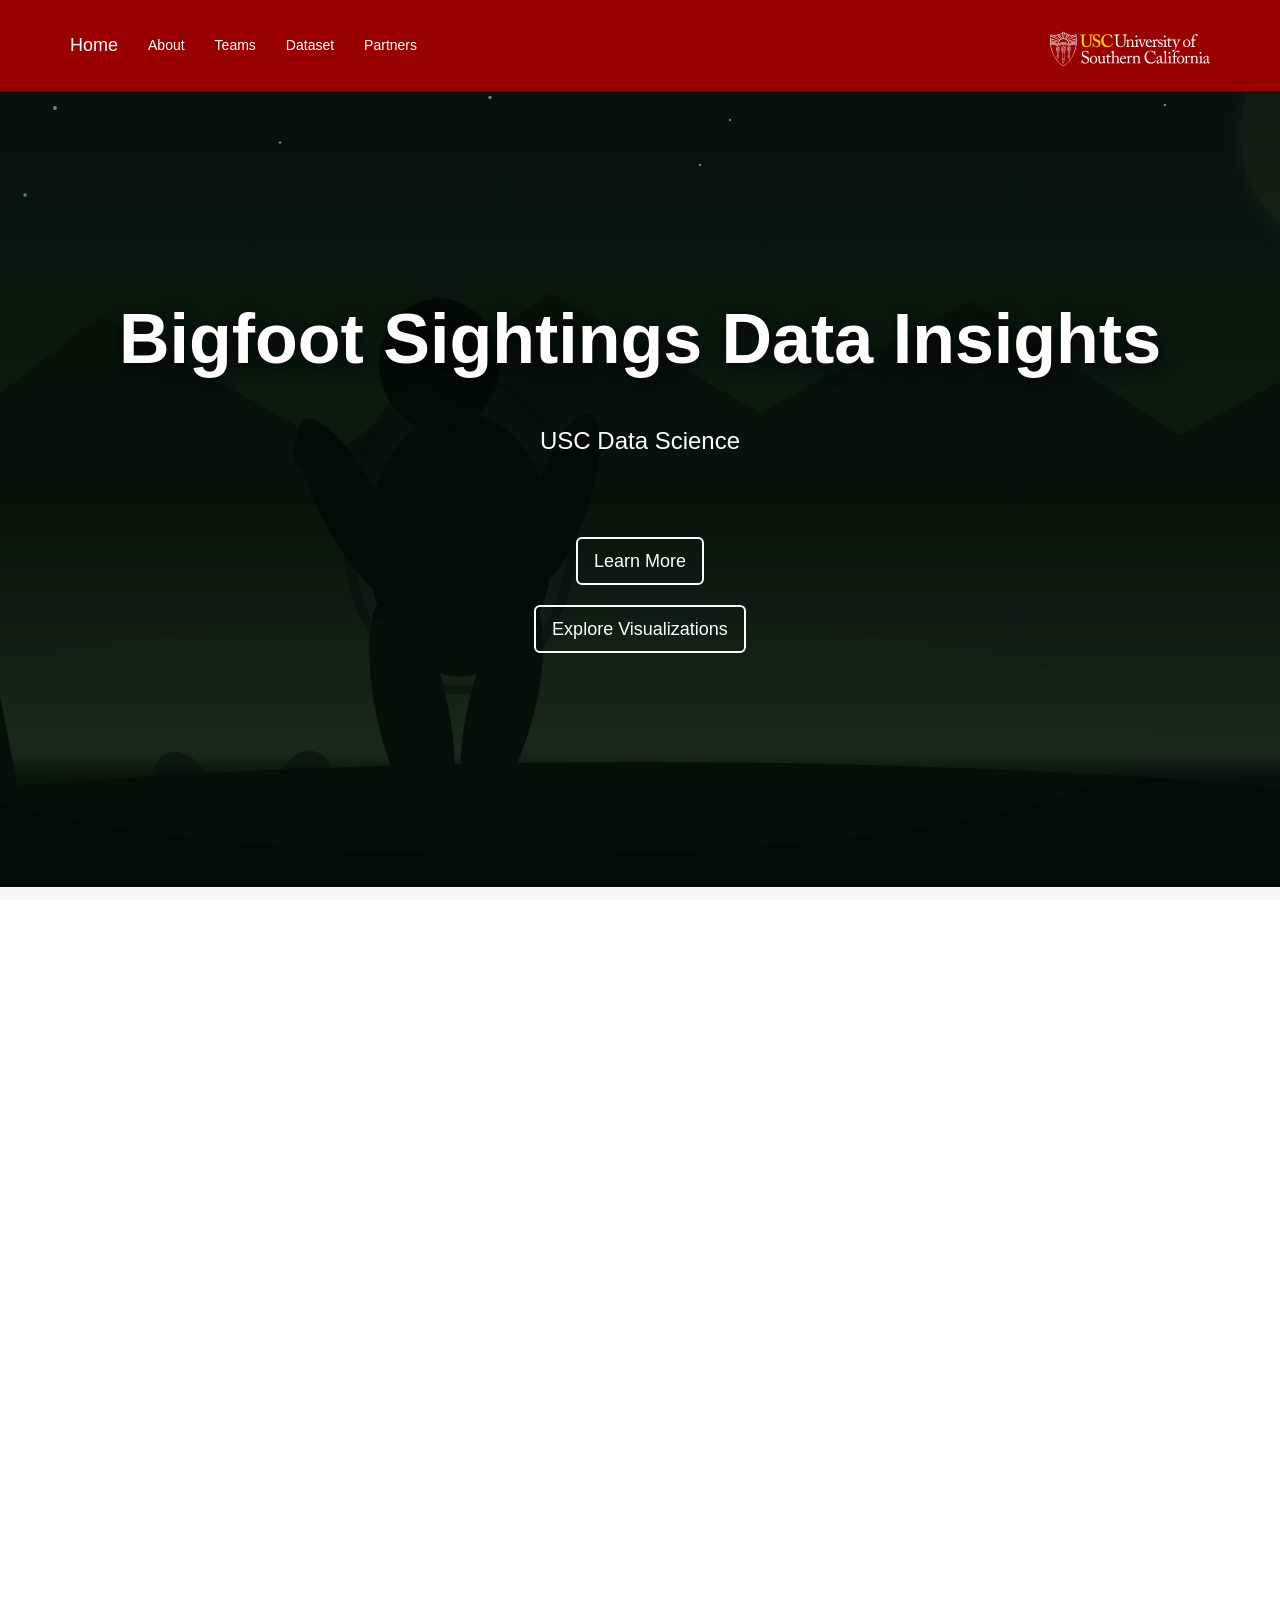
==== index.html @ 20e628a5 "Initial scaffold for bigfoot.usc.edu DSCI 550 Bigfoot sightings data visualization site modeled on h" ====
<!DOCTYPE html>
<html lang="en">
<head>
    <meta charset="utf-8">
    <meta http-equiv="X-UA-Compatible" content="IE=edge">
    <meta name="viewport" content="width=device-width, initial-scale=1">
    <title>USC Data Science - Bigfoot Sightings Data Insights</title>
    <link rel="stylesheet" href="https://maxcdn.bootstrapcdn.com/bootstrap/3.3.7/css/bootstrap.min.css">
    <link href="css/scrolling-nav.css" rel="stylesheet">
    <link href="css/styles.css" rel="stylesheet">
</head>

<body id="page-top" data-spy="scroll" data-target=".navbar-fixed-top">

    <!-- Navigation -->
    <div id="nav-main">
        <nav class="navbar navbar-default navbar-fixed-top" role="navigation">
            <div class="container">
                <div class="navbar-header page-scroll">
                    <button type="button" class="navbar-toggle" data-toggle="collapse" data-target=".navbar-ex1-collapse">
                        <span class="sr-only">Toggle navigation</span>
                        <span class="icon-bar"></span>
                        <span class="icon-bar"></span>
                        <span class="icon-bar"></span>
                    </button>
                    <a class="navbar-brand page-scroll" href="#page-top" style="color:white">Home</a>
                </div>
                <div class="collapse navbar-collapse navbar-ex1-collapse">
                    <ul class="nav navbar-nav">
                        <li class="hidden"><a class="page-scroll" href="#page-top"></a></li>
                        <li><a class="page-scroll" href="#about"      style="color:#ffffff">About</a></li>
                        <li><a class="page-scroll" href="#features"   style="color:#ffffff">Teams</a></li>
                        <li><a class="page-scroll" href="#search"     style="color:#ffffff">Dataset</a></li>
                        <li><a class="page-scroll" href="#learn-more" style="color:#ffffff">Partners</a></li>
                    </ul>
                    <a href="http://usc.edu" class="pull-right" style="margin-top:10px">
                        <img src="images/usc-shield-name-white.svg" width="160px" height="38px" alt="USC">
                    </a>
                </div>
            </div>
        </nav>
    </div>

    <!-- Hero -->
    <section id="intro" class="intro-section bigfoot-intro">
        <div class="container" style="padding-top:100px">
            <div class="row">
                <div class="col-lg-12">
                    <h1 class="title">Bigfoot Sightings Data Insights</h1>
                    <br>
                    <a style="text-decoration:none" href="http://irds.usc.edu/">
                        <h3 id="irdsgroup">USC Data Science</h3>
                    </a>
                </div>
            </div>
            <div class="row" style="padding-top:15px">
                <div class="col-md-12">
                    <a class="btn btn-default btn-lg page-scroll" href="#about" style="margin-top:5%">Learn More</a>
                </div>
            </div>
            <div class="row" style="padding-top:20px">
                <div class="col-md-12">
                    <a class="btn btn-default btn-lg" href="https://nguyenlamvu88.github.io/dsci550_assignment_3_visualizations/dsci550_bigfoot_sightings_visualizations.html" target="_blank">Explore Visualizations</a>
                </div>
            </div>
        </div>
    </section>

    <!-- About -->
    <section id="about" class="about-section" style="margin-top:-1%; margin-bottom:5%">
        <div class="container">
            <div class="row">
                <hr class="about-divider">
                <h1>About Us</h1>
                <hr class="about-divider">
                <div class="jumbotron" style="margin-bottom:5%; margin-top:3%">
                    <h2>What is Bigfoot Sightings Data Insights?</h2>
                    <p class="lead text-left" style="margin-top:2%">
                        This site presents DSCI 550 student work on the Bigfoot Field Researchers Organization (BFRO)
                        sightings dataset. Across three assignments, teams enriched Bigfoot encounter reports with
                        geospatial, environmental, temporal, and multimodal features, then turned that data into
                        interactive browser-based D3 visualizations.
                    </p>
                    <p class="lead text-left">
                        The first assignment asked students to augment the BFRO dataset with derived fields and at
                        least three additional public datasets (weather, terrain, moon phase, population density).
                        The second assignment added GeoTopicParser, SpaCy named entities, AI-generated imagery, image
                        captions, and object-recognition features. The third assignment asked teams to build D3
                        mini-sites and explore MEMEX ImageSpace, ImageCat, GeoParser, and Solr/ElasticSearch workflows.
                    </p>
                </div>
                <div class="col-md-4">
                    <div class="media">
                        <div class="media-body">
                            <h4 class="media-heading">Extraction &amp; Enrichment</h4>
                            Students derived geospatial, environmental, moon-phase, witness-count, evidence, and
                            temporal features from BFRO encounter reports spanning decades of sightings across the US.
                        </div>
                    </div>
                </div>
                <div class="col-md-4">
                    <div class="media">
                        <div class="media-body">
                            <h4 class="media-heading">Interactive Visualizer</h4>
                            Team mini-sites use D3 to explore sighting geography, moon-phase correlations, witness
                            language patterns, proximity to geographic features, and temporal trends.
                        </div>
                    </div>
                </div>
                <div class="col-md-4">
                    <div class="media">
                        <div class="media-body">
                            <h4 class="media-heading">Publicizer</h4>
                            The gallery preserves student data science work as a static IRDS site deployable under
                            the USC Data Science pages and browsable without a server.
                        </div>
                    </div>
                </div>
            </div>
        </div>
    </section>

    <!-- Teams -->
    <section id="features" class="features-section" style="margin-top:-1%; margin-bottom:5%">
        <div class="container">
            <div class="row">
                <div class="col-lg-12">
                    <hr class="featurette-divider">
                    <h1>Student Visualization Teams</h1>
                    <hr class="featurette-divider">
                </div>

                <!-- Card: Vu Nguyen (Spring 2024) -->
                <div class="col-sm-6 col-md-4">
                    <div class="thumbnail team-card">
                        <img src="images/bigfoot-banner.svg" alt="Bigfoot sightings map visualization">
                        <div class="caption">
                            <h3>Vu L. Nguyen &mdash; Spring 2024</h3>
                            <p>
                                Five D3.js visualizations on BFRO sightings data: a US geographical distribution
                                map, sightings-by-moon-phase temporal chart, witness report word cloud, Mapbox
                                proximity heatmap, and a treemap of witness counts by region and category.
                            </p>
                            <p>
                                <a href="https://nguyenlamvu88.github.io/dsci550_assignment_3_visualizations/dsci550_bigfoot_sightings_visualizations.html"
                                   class="btn btn-primary" role="button" target="_blank">View Visualizations</a>
                                <a href="https://github.com/nguyenlamvu88/dsci550_assignment_3_visualizations"
                                   class="btn btn-default" role="button" target="_blank">GitHub</a>
                            </p>
                        </div>
                    </div>
                </div>

                <!-- Card: Team 13 / Abotansky (Spring 2024) -->
                <div class="col-sm-6 col-md-4">
                    <div class="thumbnail team-card">
                        <img src="images/bigfoot-banner.svg" alt="Bigfoot data visualization">
                        <div class="caption">
                            <h3>Team 13 &mdash; Spring 2024</h3>
                            <span class="tag-offline">Site currently offline</span>
                            <p>
                                Team 13 (led by A. Botansky) produced the
                                <code>TEAM_13_DSCI550_WEBDATAVIZ</code> mini-site with interactive D3
                                visualizations of BFRO Bigfoot sightings. The GitHub Pages deployment has
                                since gone offline; the source repository may be recoverable or re-hosted here.
                            </p>
                            <p>
                                <a href="https://abotansky.github.io/TEAM_13_DSCI550_WEBDATAVIZ/html/"
                                   class="btn btn-primary" role="button" target="_blank">View Site (may be offline)</a>
                            </p>
                        </div>
                    </div>
                </div>

                <!-- Card: Bergseth et al. Team (Spring 2023) -->
                <div class="col-sm-6 col-md-4">
                    <div class="thumbnail team-card">
                        <img src="images/bigfoot-banner.svg" alt="Bigfoot D3 visualizations">
                        <div class="caption">
                            <h3>Bergseth et al. &mdash; Spring 2023</h3>
                            <span class="tag-offline">Pages deployment offline</span>
                            <p>
                                A six-member team (Tomine Bergseth, Ariel Martinez, Devashish Sonawane, Willy
                                Tang, Ekaterina Shtyrkova, Kyosuke Chikamatsu) built five D3 visualizations:
                                a line chart, US sightings map, nested-circles chart, bubble chart, and word
                                cloud from BFRO data.
                            </p>
                            <p>
                                <a href="https://github.com/tominebergseth/550_Visualization_Website"
                                   class="btn btn-default" role="button" target="_blank">GitHub Source</a>
                            </p>
                        </div>
                    </div>
                </div>

                <div class="col-sm-12" style="margin-top:20px">
                    <p class="lead">
                        Know of another DSCI 550 Bigfoot visualization project?
                        <a href="http://irds.usc.edu/">Contact the IRDS group</a> to have it added.
                    </p>
                </div>
            </div>
        </div>
    </section>

    <!-- Dataset -->
    <section id="search" class="search-section" style="margin-top:-1%; margin-bottom:5%">
        <div class="container">
            <div class="row">
                <div class="col-lg-12">
                    <hr class="featurette-divider">
                    <h1>Dataset &amp; Tools</h1>
                    <hr class="featurette-divider">
                </div>
                <div class="col-lg-12">
                    <p class="lead">
                        The class used the BFRO (Bigfoot Field Researchers Organization) sightings dataset,
                        containing thousands of reported Bigfoot encounters across North America with location,
                        date, classification, and witness description fields. Students further enriched the data
                        with moon phase, weather, terrain elevation, and population-density features from
                        additional public APIs and datasets.
                    </p>
                    <p>
                        <a class="btn btn-primary btn-lg"
                           href="https://www.kaggle.com/datasets/josephvm/bigfoot-sightings-data"
                           target="_blank">BFRO Dataset on Kaggle</a>
                        &nbsp;
                        <a class="btn btn-primary btn-lg"
                           href="https://nguyenlamvu88.github.io/dsci550_assignment_3_visualizations/dsci550_bigfoot_sightings_visualizations.html"
                           target="_blank">Browse Visualizations</a>
                    </p>
                </div>
            </div>
        </div>
    </section>

    <!-- Partners -->
    <section id="learn-more" class="learn-more-section">
        <div class="container">
            <div class="col-lg-12" style="margin-top:8%">
                <hr class="featurette-divider" style="margin-top:-1%">
                <h1 align="center">USC Data Science Partner Sites</h1>
                <hr class="featurette-divider">
            </div>
            <div class="row">
                <div class="col-md-6 col-sm-6" style="margin-top:3%">
                    <div class="panel panel-info">
                        <div class="panel-heading"><h4><center>IRDS</center></h4></div>
                        <div class="panel-body">
                            <p>The Information Retrieval and Data Science Group's mission is to research and
                            develop open source software to analyze, ingest, process, and manage Big Data and
                            turn it into information.</p>
                        </div>
                        <div class="panel-footer"><center>
                            <a href="http://irds.usc.edu/" class="btn btn-info">Visit IRDS</a>
                        </center></div>
                    </div>
                </div>
                <div class="col-md-6 col-sm-6" style="margin-top:3%">
                    <div class="panel panel-info">
                        <div class="panel-heading"><h4><center>Related DSCI 550 Sites</center></h4></div>
                        <div class="panel-body">
                            <p>Explore other USC DSCI 550 data visualization archives: UFO sightings, haunted
                            places, Pixstory social media analysis, and phishing email datasets — all built by
                            USC students using the same IRDS data science pipeline.</p>
                        </div>
                        <div class="panel-footer"><center>
                            <a href="http://ufo.usc.edu/"     class="btn btn-info" style="margin:3px">UFO</a>
                            <a href="http://haunted.usc.edu/" class="btn btn-info" style="margin:3px">Haunted</a>
                            <a href="http://pixstory.usc.edu/" class="btn btn-info" style="margin:3px">Pixstory</a>
                            <a href="http://phishing.usc.edu/" class="btn btn-info" style="margin:3px">Phishing</a>
                        </center></div>
                    </div>
                </div>
            </div>
            <div class="col-lg-12 credits-section">
                <h3 align="center">Credits</h3>
                <hr class="featurette-divider">
                <div class="row">
                    <p>Dr. Chris Mattmann &mdash; <a href="http://mattmann.ai" style="color:#ffcc00">Visit his website</a></p>
                    <p>DSCI 550 Spring 2024 &amp; Spring 2023 Classes &mdash; Bigfoot web data visualization assignment</p>
                    <p>Visualizations by: Vu L. Nguyen (Spring 2024); Team 13 / A. Botansky (Spring 2024);
                       T. Bergseth, A. Martinez, D. Sonawane, W. Tang, E. Shtyrkova, K. Chikamatsu (Spring 2023)</p>
                </div>
            </div>
        </div>
    </section>

    <hr class="featurette-divider">
    <div class="container">
        <footer><p align="center">&copy; USC Data Science Group. All Rights Reserved.</p></footer>
    </div>

    <script src="https://code.jquery.com/jquery-3.6.0.min.js"></script>
    <script src="https://maxcdn.bootstrapcdn.com/bootstrap/3.3.7/js/bootstrap.min.js"></script>
    <script src="js/jquery.easing.min.js"></script>
    <script src="js/scrolling-nav.js"></script>
</body>
</html>
---- css/scrolling-nav.css ----
/*!
 * Start Bootstrap - Scrolling Nav (adapted for USC Data Science sites)
 * Code licensed under the Apache License v2.0.
 */

html, body {
    width: 100%;
    height: 100%;
    font-family: 'Helvetica Neue', Helvetica, Arial, sans-serif;
    overflow-x: hidden;
}

@media (min-width: 767px) {
    .navbar {
        padding: 20px 0;
        -webkit-transition: background .5s ease-in-out, padding .5s ease-in-out;
        -moz-transition: background .5s ease-in-out, padding .5s ease-in-out;
        transition: background .5s ease-in-out, padding .5s ease-in-out;
    }
    .top-nav-collapse {
        padding: 4px 0;
    }
}

.intro-section {
    height: 100%;
    padding-top: 50px;
    color: white;
    text-align: center;
    background: #041008;
    background-size: cover;
    min-height: 780px;
}

.about-section {
    padding-top: 90px;
    background: #f5f8f5;
}

.features-section {
    padding-top: 90px;
    background: #ffffff;
}

.search-section {
    padding-top: 90px;
    background: #f0f4f0;
}

.learn-more-section {
    padding-top: 60px;
    padding-bottom: 60px;
    background: #1a1a1a;
    color: #fff;
}

.learn-more-section h1,
.learn-more-section h3 {
    color: #fff;
}

.learn-more-section .featurette-divider {
    border-color: #444;
}

.learn-more-section p {
    color: #ccc;
}
---- css/styles.css ----
/* USC Data Science - Bigfoot Sightings site styles */

/* ── Navbar ─────────────────────────────────────────── */
.navbar-default {
    background-color: #990000;
    border-color: #990000;
}

.navbar-default .navbar-collapse {
    background: #990000;
}

.navbar-default .navbar-nav > .active > a,
.navbar-default .navbar-nav > .active > a:hover,
.navbar-default .navbar-nav > .active > a:focus {
    background-color: rgba(227, 190, 66, 0.8);
    color: #fff;
}

.navbar-default .navbar-toggle {
    background-color: #DFB50D;
    border-color: #DFB50D;
}

.navbar-default .navbar-toggle .icon-bar {
    background-color: #fff;
}

/* ── Buttons ─────────────────────────────────────────── */
.btn-primary {
    background-color: #ffcc00;
    border: none;
    color: #000;
    font-weight: 600;
}
.btn-primary:hover,
.btn-primary:focus {
    background-color: #ffdb4d;
    color: #000;
    border: none;
}

.btn-default {
    color: #fff;
    background-color: transparent;
    border: 2px solid #fff;
}
.btn-default:hover,
.btn-default:focus {
    background-color: #FFCC00;
    color: #000;
    border-color: #FFCC00;
}

/* ── Hero / Intro ────────────────────────────────────── */
.bigfoot-intro {
    background-image:
        linear-gradient(rgba(4, 14, 6, 0.20), rgba(4, 14, 6, 0.45)),
        url('../images/bigfoot-banner.svg') !important;
    background-attachment: fixed;
    background-size: cover;
    background-position: center center;
}

#intro .title {
    font-size: 70px;
    font-weight: 700;
    margin-top: 4cm;
    text-shadow: 0 4px 18px rgba(0,0,0,0.85);
    color: #fff;
}

#irdsgroup {
    color: #fff;
}
#irdsgroup:hover {
    color: #FFCC00;
    text-decoration: none;
}

/* ── About / Features ────────────────────────────────── */
.about-divider {
    border-color: #990000;
    border-width: 2px;
    max-width: 80%;
    margin: 20px auto;
}

.featurette-divider {
    border-color: #ddd;
    border-width: 1px;
    margin: 20px 0;
}

.jumbotron {
    background: #f8faf8;
    border-left: 5px solid #2d6a35;
}

/* ── Team Cards ──────────────────────────────────────── */
.thumbnail.team-card {
    min-height: 430px;
    border: 1px solid #c8d8ca;
    border-radius: 4px;
    overflow: hidden;
    margin-bottom: 24px;
    -webkit-transition: box-shadow 0.2s;
    transition: box-shadow 0.2s;
}
.thumbnail.team-card:hover {
    box-shadow: 0 4px 18px rgba(0,0,0,0.18);
}
.thumbnail.team-card img {
    width: 100%;
    height: 210px;
    object-fit: cover;
    margin-top: 0;
}
.thumbnail.team-card .caption h3 {
    color: #2d6a35;
    font-weight: 700;
}
.thumbnail.team-card .caption .tag-offline {
    display: inline-block;
    padding: 2px 8px;
    font-size: 11px;
    background: #f0f0f0;
    color: #888;
    border-radius: 10px;
    margin-bottom: 6px;
}

/* ── Partner / Footer panels ─────────────────────────── */
#learn-more .panel.panel-info {
    border-color: #2d6a35;
}
#learn-more .panel.panel-info .panel-heading {
    background-color: #2d6a35;
    border-color: #2d6a35;
    color: #fff;
}
#learn-more .panel .panel-body {
    min-height: 220px;
    font-size: 15pt;
}
#learn-more .btn-info {
    background-color: #990000;
    border-color: #990000;
    color: #fff;
}
#learn-more .btn-info:hover {
    background-color: #770000;
    border-color: #770000;
}

/* ── Credits ─────────────────────────────────────────── */
footer p {
    color: #aaa;
    font-size: 0.9em;
}

.credits-section {
    margin-top: 40px;
    padding-top: 20px;
}

/* ── Viz iframes ─────────────────────────────────────── */
.viz-embed iframe {
    width: 100%;
    height: 620px;
    border: 1px solid #ccc;
    border-radius: 4px;
}

/* ── Responsive tweaks ───────────────────────────────── */
@media (max-width: 767px) {
    #intro .title {
        font-size: 42px;
        margin-top: 2cm;
    }
}
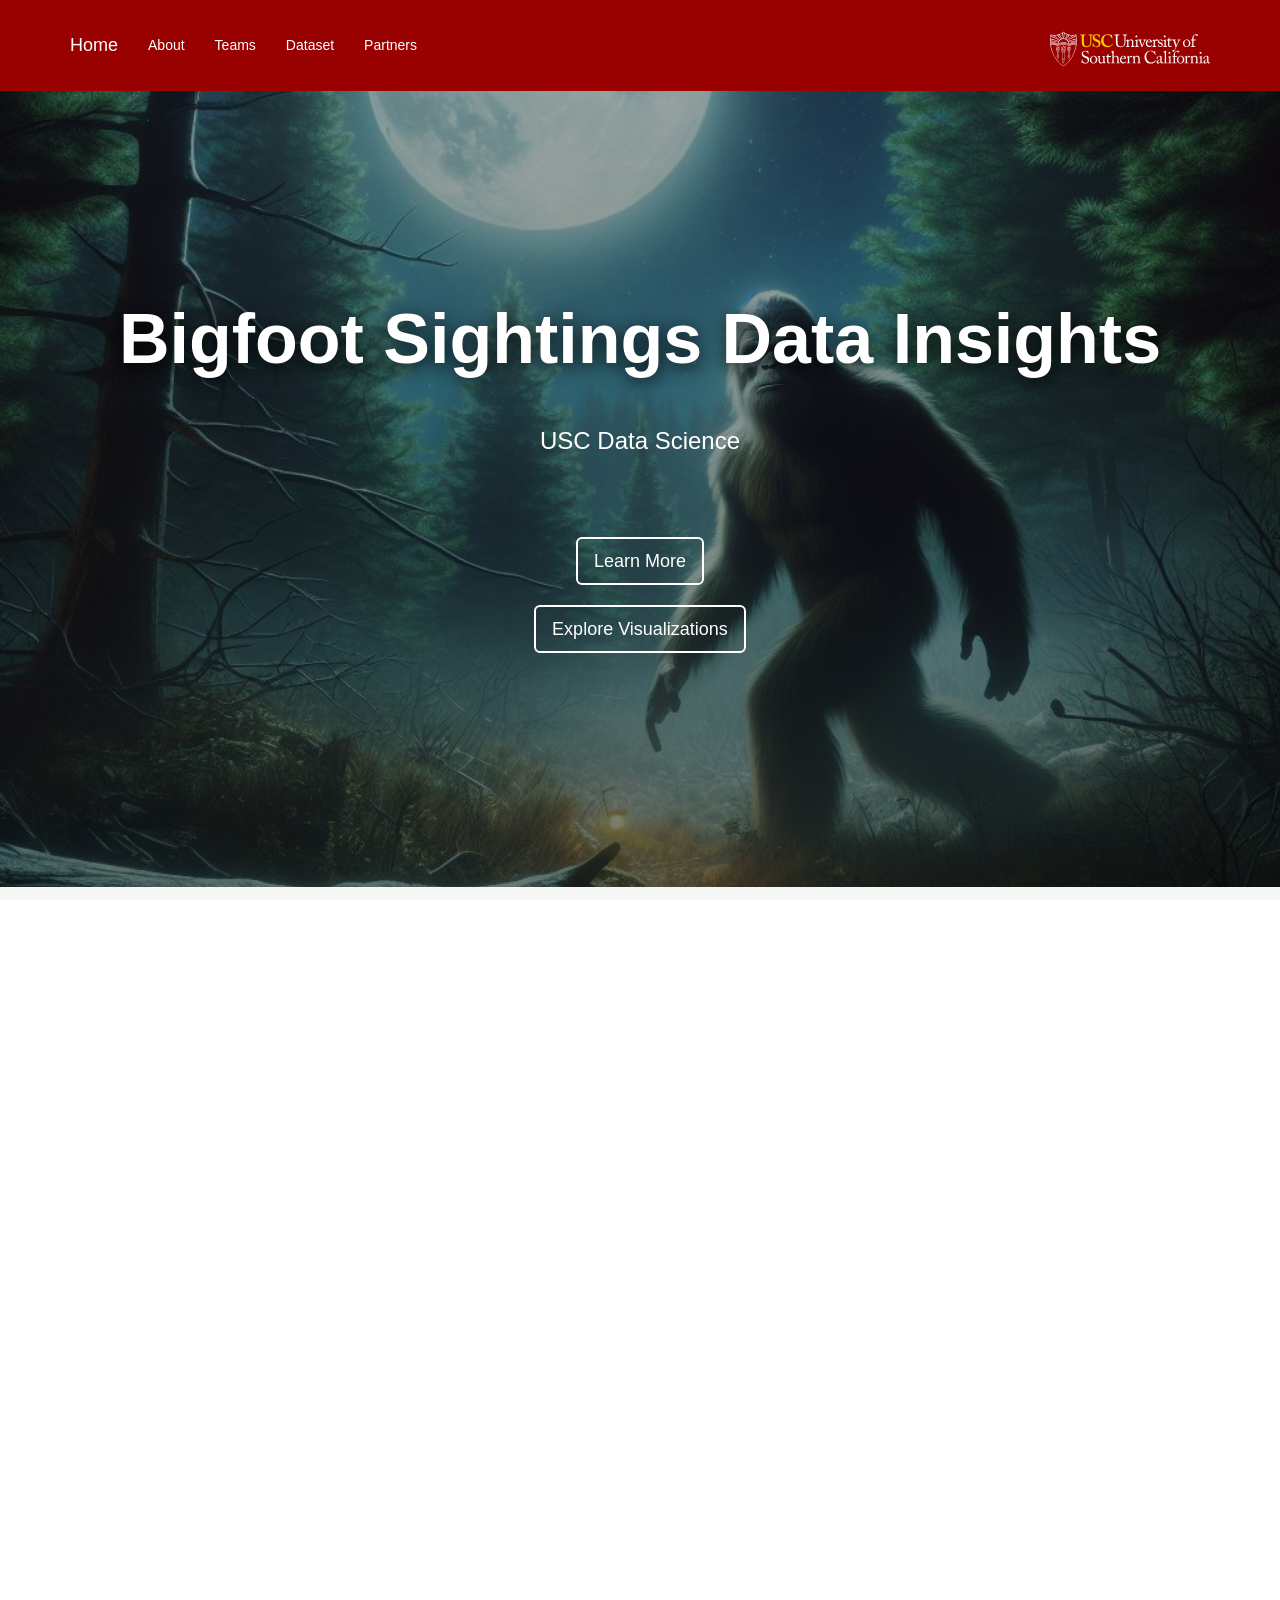
==== commit 4fdb1051: "Integrate Vu Nguyen Bigfoot visualizations with local hosting. Replace the SVG hero with the student" ====
--- a/index.html
+++ b/index.html
@@ -60,7 +60,7 @@
             </div>
             <div class="row" style="padding-top:20px">
                 <div class="col-md-12">
-                    <a class="btn btn-default btn-lg" href="https://nguyenlamvu88.github.io/dsci550_assignment_3_visualizations/dsci550_bigfoot_sightings_visualizations.html" target="_blank">Explore Visualizations</a>
+                    <a class="btn btn-default btn-lg" href="html/d3-examples.html">Explore Visualizations</a>
                 </div>
             </div>
         </div>
@@ -133,7 +133,7 @@
                 <!-- Card: Vu Nguyen (Spring 2024) -->
                 <div class="col-sm-6 col-md-4">
                     <div class="thumbnail team-card">
-                        <img src="images/bigfoot-banner.svg" alt="Bigfoot sightings map visualization">
+                        <img src="images/bigfoot-hero.png" alt="Bigfoot sightings map visualization">
                         <div class="caption">
                             <h3>Vu L. Nguyen &mdash; Spring 2024</h3>
                             <p>
@@ -142,52 +142,10 @@
                                 proximity heatmap, and a treemap of witness counts by region and category.
                             </p>
                             <p>
-                                <a href="https://nguyenlamvu88.github.io/dsci550_assignment_3_visualizations/dsci550_bigfoot_sightings_visualizations.html"
-                                   class="btn btn-primary" role="button" target="_blank">View Visualizations</a>
+                                <a href="teams/vu-nguyen/index.html"
+                                   class="btn btn-primary" role="button">View Visualizations</a>
                                 <a href="https://github.com/nguyenlamvu88/dsci550_assignment_3_visualizations"
                                    class="btn btn-default" role="button" target="_blank">GitHub</a>
-                            </p>
-                        </div>
-                    </div>
-                </div>
-
-                <!-- Card: Team 13 / Abotansky (Spring 2024) -->
-                <div class="col-sm-6 col-md-4">
-                    <div class="thumbnail team-card">
-                        <img src="images/bigfoot-banner.svg" alt="Bigfoot data visualization">
-                        <div class="caption">
-                            <h3>Team 13 &mdash; Spring 2024</h3>
-                            <span class="tag-offline">Site currently offline</span>
-                            <p>
-                                Team 13 (led by A. Botansky) produced the
-                                <code>TEAM_13_DSCI550_WEBDATAVIZ</code> mini-site with interactive D3
-                                visualizations of BFRO Bigfoot sightings. The GitHub Pages deployment has
-                                since gone offline; the source repository may be recoverable or re-hosted here.
-                            </p>
-                            <p>
-                                <a href="https://abotansky.github.io/TEAM_13_DSCI550_WEBDATAVIZ/html/"
-                                   class="btn btn-primary" role="button" target="_blank">View Site (may be offline)</a>
-                            </p>
-                        </div>
-                    </div>
-                </div>
-
-                <!-- Card: Bergseth et al. Team (Spring 2023) -->
-                <div class="col-sm-6 col-md-4">
-                    <div class="thumbnail team-card">
-                        <img src="images/bigfoot-banner.svg" alt="Bigfoot D3 visualizations">
-                        <div class="caption">
-                            <h3>Bergseth et al. &mdash; Spring 2023</h3>
-                            <span class="tag-offline">Pages deployment offline</span>
-                            <p>
-                                A six-member team (Tomine Bergseth, Ariel Martinez, Devashish Sonawane, Willy
-                                Tang, Ekaterina Shtyrkova, Kyosuke Chikamatsu) built five D3 visualizations:
-                                a line chart, US sightings map, nested-circles chart, bubble chart, and word
-                                cloud from BFRO data.
-                            </p>
-                            <p>
-                                <a href="https://github.com/tominebergseth/550_Visualization_Website"
-                                   class="btn btn-default" role="button" target="_blank">GitHub Source</a>
                             </p>
                         </div>
                     </div>
@@ -226,8 +184,7 @@
                            target="_blank">BFRO Dataset on Kaggle</a>
                         &nbsp;
                         <a class="btn btn-primary btn-lg"
-                           href="https://nguyenlamvu88.github.io/dsci550_assignment_3_visualizations/dsci550_bigfoot_sightings_visualizations.html"
-                           target="_blank">Browse Visualizations</a>
+                           href="html/d3-examples.html">Browse Visualizations</a>
                     </p>
                 </div>
             </div>
@@ -278,9 +235,8 @@
                 <hr class="featurette-divider">
                 <div class="row">
                     <p>Dr. Chris Mattmann &mdash; <a href="http://mattmann.ai" style="color:#ffcc00">Visit his website</a></p>
-                    <p>DSCI 550 Spring 2024 &amp; Spring 2023 Classes &mdash; Bigfoot web data visualization assignment</p>
-                    <p>Visualizations by: Vu L. Nguyen (Spring 2024); Team 13 / A. Botansky (Spring 2024);
-                       T. Bergseth, A. Martinez, D. Sonawane, W. Tang, E. Shtyrkova, K. Chikamatsu (Spring 2023)</p>
+                    <p>DSCI 550 Spring 2024 Class &mdash; Bigfoot web data visualization assignment</p>
+                    <p>Visualizations by: Vu L. Nguyen (Spring 2024)</p>
                 </div>
             </div>
         </div>
--- a/css/styles.css
+++ b/css/styles.css
@@ -55,11 +55,12 @@
 /* ── Hero / Intro ────────────────────────────────────── */
 .bigfoot-intro {
     background-image:
-        linear-gradient(rgba(4, 14, 6, 0.20), rgba(4, 14, 6, 0.45)),
-        url('../images/bigfoot-banner.svg') !important;
+        linear-gradient(rgba(4, 14, 6, 0.35), rgba(4, 14, 6, 0.55)),
+        url('../images/bigfoot-hero.png') !important;
     background-attachment: fixed;
     background-size: cover;
     background-position: center center;
+    background-repeat: no-repeat;
 }
 
 #intro .title {
